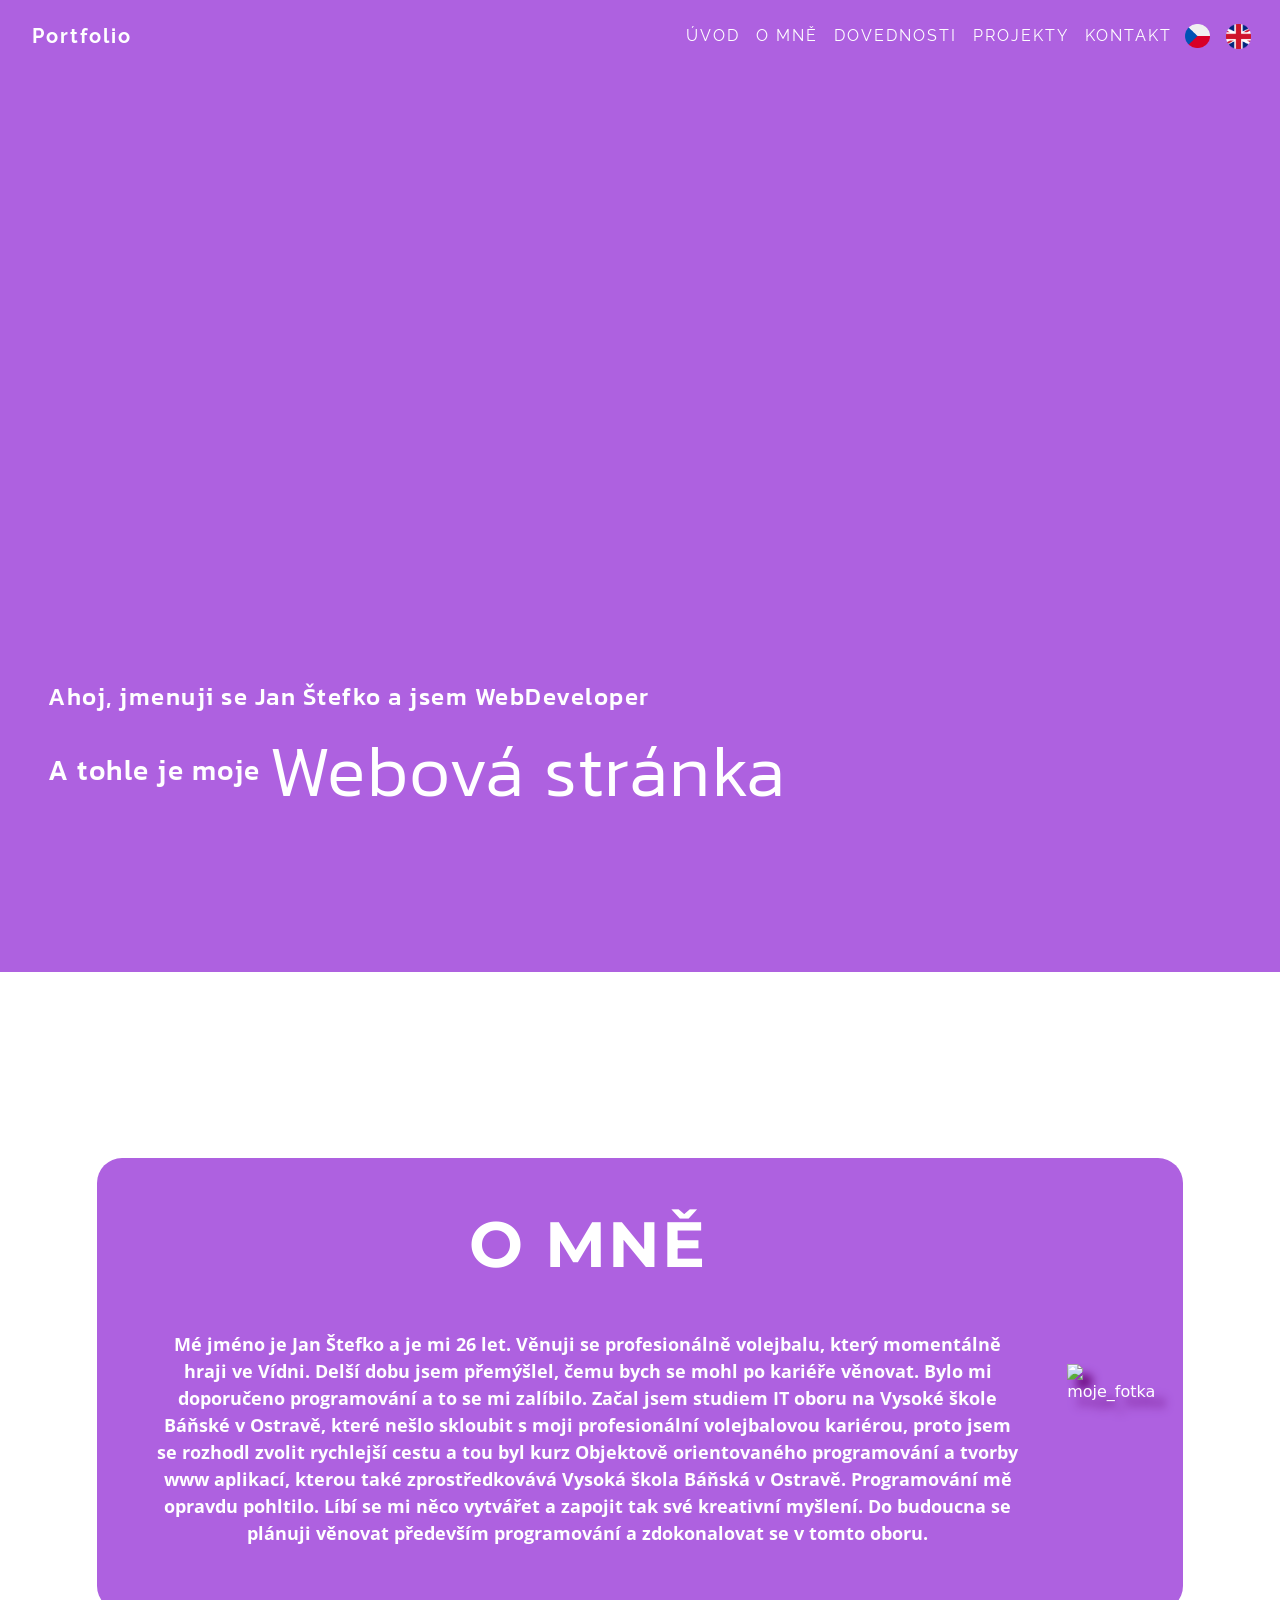
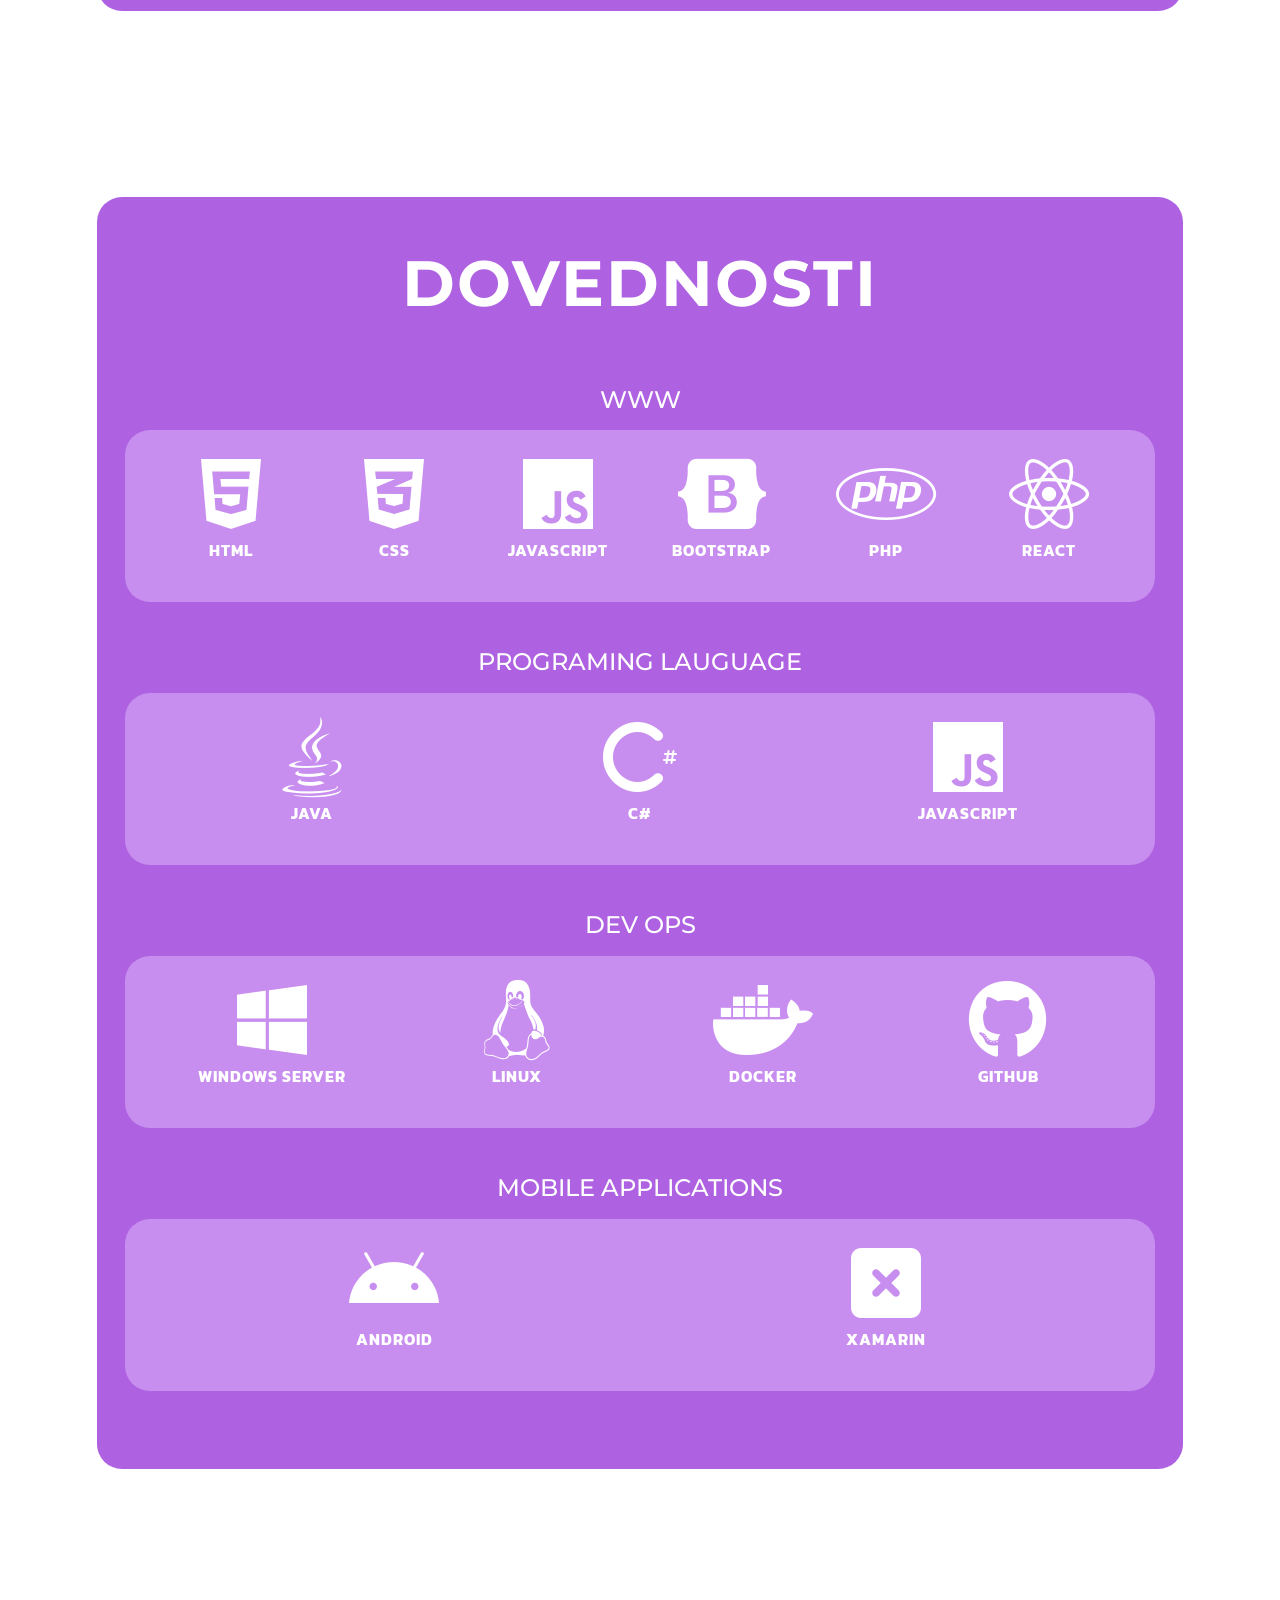
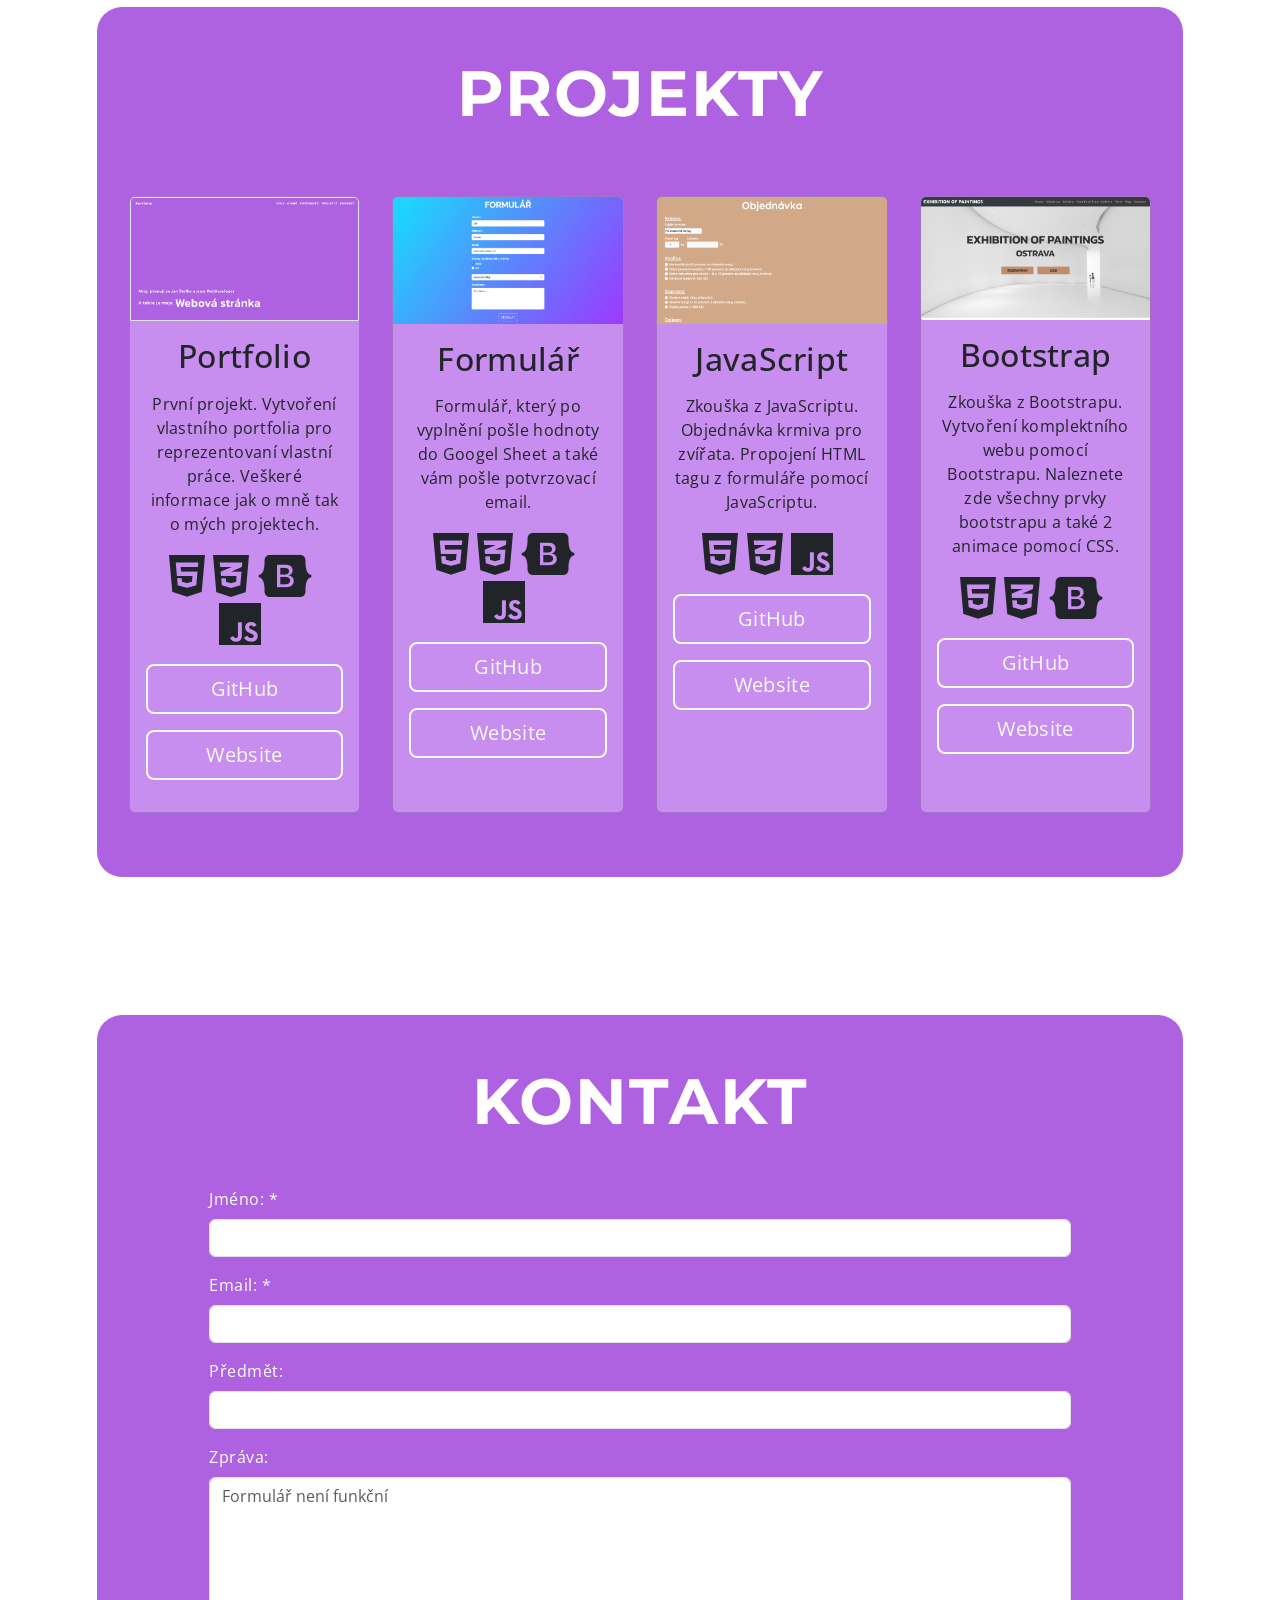
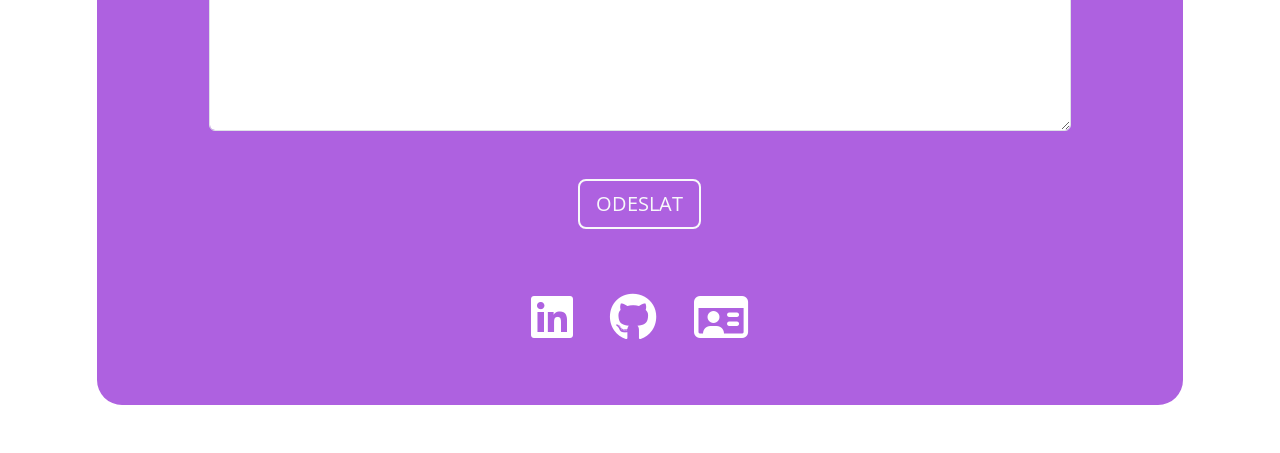
==== index.html @ 213ccf39 "first commit" ====
<!DOCTYPE html>
<html lang="en">
  <head>
    <meta charset="UTF-8" />
    <meta http-equiv="X-UA-Compatible" content="IE=edge" />
    <meta name="viewport" content="width=device-width, initial-scale=1.0" />

    <!-- ############################# ZALOZKA ############################# -->

    <title>Portfolio || Jan Štefko</title>
    <link rel="icon" href="images/profil.png" />

    <!-- ############################# BOOTSTRAP ############################# -->

    <link
      href="https://cdn.jsdelivr.net/npm/bootstrap@5.3.0-alpha1/dist/css/bootstrap.min.css"
      rel="stylesheet"
      integrity="sha384-GLhlTQ8iRABdZLl6O3oVMWSktQOp6b7In1Zl3/Jr59b6EGGoI1aFkw7cmDA6j6gD"
      crossorigin="anonymous"
    />

    <!-- ############################# ICON ############################# -->

    <link
      rel="stylesheet"
      href="https://cdnjs.cloudflare.com/ajax/libs/font-awesome/6.2.1/css/all.min.css"
      integrity="sha512-MV7K8+y+gLIBoVD59lQIYicR65iaqukzvf/nwasF0nqhPay5w/9lJmVM2hMDcnK1OnMGCdVK+iQrJ7lzPJQd1w=="
      crossorigin="anonymous"
      referrerpolicy="no-referrer"
    />

    <!-- ############################# FONTS ############################# -->

    <link rel="preconnect" href="https://fonts.googleapis.com" />
    <link rel="preconnect" href="https://fonts.gstatic.com" crossorigin />
    <link
      href="https://fonts.googleapis.com/css2?family=Raleway:wght@800&display=swap"
      rel="stylesheet"
    />

    <link rel="preconnect" href="https://fonts.googleapis.com" />
    <link rel="preconnect" href="https://fonts.gstatic.com" crossorigin />
    <link
      href="https://fonts.googleapis.com/css2?family=Kanit:wght@500&display=swap"
      rel="stylesheet"
    />

    <link rel="preconnect" href="https://fonts.googleapis.com" />
    <link rel="preconnect" href="https://fonts.gstatic.com" crossorigin />
    <link
      href="https://fonts.googleapis.com/css2?family=Open+Sans:wght@600&display=swap"
      rel="stylesheet"
    />

    <link rel="preconnect" href="https://fonts.googleapis.com" />
    <link rel="preconnect" href="https://fonts.gstatic.com" crossorigin />
    <link
      href="https://fonts.googleapis.com/css2?family=Montserrat:wght@800&display=swap"
      rel="stylesheet"
    />
    <link rel="preconnect" href="https://fonts.googleapis.com" />
    <link rel="preconnect" href="https://fonts.gstatic.com" crossorigin />
    <link
      href="https://fonts.googleapis.com/css2?family=Quicksand:wght@700&display=swap"
      rel="stylesheet"
    />

    <!-- ############################# CSS ############################# -->

    <link rel="stylesheet" href="app.css" type="text/css" />
  </head>
  <body>
    <!-- ############################# NAVBAR ############################# -->

    <nav class="navbar navbar-expand-md navbar-dark p-3 sticky-top">
      <a href="#" class="navbar-brand ps-3 fw-bolder">Portfolio</a>

      <button
        class="navbar-toggler"
        data-bs-toggle="collapse"
        data-bs-target="#mainNav"
        aria-controls="mainNav"
        aria-expanded="false"
        aria-label="Toggle navigation"
      >
        <span class="navbar-toggler-icon"></span>
      </button>

      <div class="collapse navbar-collapse" id="mainNav">
        <ul class="navbar-nav ms-auto align-items-center">
          <li class="nav-item">
            <a
              href="#uvodS"
              class="nav-link"
              data-text-cs="ÚVOD"
              data-text-en="HOME"
            ></a>
          </li>

          <li class="nav-item">
            <a
              href="#omneS"
              class="nav-link"
              data-text-cs="O MNĚ"
              data-text-en="ABOUT ME"
            ></a>
          </li>

          <li class="nav-item">
            <a
              href="#dovednostiS"
              class="nav-link"
              data-text-cs="DOVEDNOSTI"
              data-text-en="SKILLS"
            ></a>
          </li>

          <li class="nav-item">
            <a
              href="#projektyS"
              class="nav-link"
              data-text-cs="PROJEKTY"
              data-text-en="PROJECTS"
            ></a>
          </li>

          <li class="nav-item">
            <a
              href="#kontaktS"
              class="nav-link"
              data-text-cs="KONTAKT"
              data-text-en="CONTACT"
            ></a>
          </li>

          <li class="nav-item prpinani_jazyku me-2">
            <a href="#" id="language-cs"
              ><img src="images/cesky.png" alt="cesky"
            /></a>
            <a href="#" id="language-en"
              ><img src="images/anglicka.png" alt="anglicky"
            /></a>
          </li>
        </ul>
      </div>
    </nav>

    <!-- ############################# UVOD ############################# -->

    <div id="uvodS"></div>

    <section
      class="uvod mb-2 mb-sm-3 mb-md-5 d-flex flex-column justify-content-center justify-content-md-end"
    >
      <div class="col-12 text-center d-md-none">
        <h1>
          <span class="display-1">PORTFOLIO</span> <br />
          Jan Štefko
        </h1>
      </div>

      <div class="col-12 d-none d-md-inline ps-md-5">
        <h4
          class="mb-3"
          data-text-cs="Ahoj, jmenuji se Jan Štefko a jsem WebDeveloper"
          data-text-en="Hi, my name is Jan Štefko and I'm WebDeveloper"
        ></h4>

        <div class="hlavni_nadpis d-flex align-items-center">
          <h4
            class="fs-3"
            data-text-cs="A tohle je moje"
            data-text-en="And this is mine"
          ></h4>
          <h1
            class="display-2 ms-2"
            data-text-cs="Webová stránka"
            data-text-en="Website"
          ></h1>
        </div>
        <!-- <h1 class="d-flex align-items-center fs-3">
          A tohle je moje &nbsp;<span class="display-2">Webová stránka </span>
        </h1> -->
      </div>
    </section>

    <!-- ############################# O MNE ############################# -->

    <div id="omneS"></div>

    <section id="omne">
      <div class="omne mb-2 mb-sm-3 mb-md-5">
        <div class="row d-flex justify-content-center align-items-center">
          <div
            class="karta mt-2 mt-sm-3 mt-md-5 col-10 d-flex justify-content-space-between align-items-center"
          >
            <div
              class="text_omne text-center d-flex flex-column justify-content-center align-items-center"
            >
              <p
                class="nadpis display-3 my-5 fw-bolder"
                data-text-cs="O MNĚ"
                data-text-en="ABOUT ME"
              ></p>

              <p
                class="lh-base text fw-bolder px-1 px-sm-5 pb-5"
                data-text-cs="Mé jméno je Jan Štefko a je mi 26 let. Věnuji se profesionálně volejbalu, který momentálně hraji ve Vídni. Delší dobu jsem přemýšlel, čemu bych se mohl po kariéře věnovat. Bylo mi doporučeno programování a to se mi zalíbilo. Začal jsem studiem IT oboru na Vysoké škole Báňské v Ostravě, které nešlo skloubit s moji profesionální volejbalovou kariérou, proto jsem se rozhodl zvolit rychlejší cestu a tou byl kurz Objektově orientovaného programování a tvorby www aplikací, kterou také zprostředkovává Vysoká škola Báňská v Ostravě. Programování mě opravdu pohltilo. Líbí se mi něco vytvářet a zapojit tak své kreativní myšlení. Do budoucna se plánuji věnovat především programování a zdokonalovat se v tomto oboru."
                data-text-en="My name is Jan Štefko and I'm 26 years old. I'm a professional volleyball player and currently playing in Vienna. I've been thinking about what to do after my career in volleyball and was recommended programming, which I liked. I started studying IT at the VSB – Technical University of Ostrava, but it was not compatible with my professional volleyball career, so I decided to take a faster path and took a course in Object-Oriented Programming and Web Application Development, which is also provided by the VSB – Technical University of Ostrava. I am really into programming. I like creating something and using my creative thinking. In the future, I plan to focus mainly on programming and improving in this field."
              ></p>
            </div>

            <div class="podklad me-3 d-none d-sm-none d-md-inline">
              <img src="images/Jan-Štefko_magenta.png" alt="moje_fotka" />
            </div>
          </div>
        </div>
      </div>
    </section>

    <!-- ############################# DOVEDNOSTI ############################# -->

    <div id="dovednostiS"></div>

    <section id="dovednosti">
      <div
        class="row d-flex justify-content-center align-items-center mt-2 mt-sm-3 mt-md-5"
      >
        <div class="col-10 karta">
          <p
            class="nadpis display-3 my-5 fw-bolder text-center"
            data-text-cs="DOVEDNOSTI"
            data-text-en="SKILLS"
          ></p>

          <div class="row mx-3 my-5 d-flex flex-column align-items-center">
            <h4 class="text-center my-3">WWW</h4>

            <div
              class="col-12 row jazyky p-4 d-flex justify-content-space-between align-items-center"
            >
              <div class="ikonky col-6 col-md-4 col-lg-2">
                <i class="fa-brands fa-html5 display-1"></i>
                <p>HTML</p>
              </div>

              <div class="ikonky col-6 col-md-4 col-lg-2">
                <i class="fa-brands fa-css3-alt display-1"></i>
                <p>CSS</p>
              </div>

              <div class="ikonky col-6 col-md-4 col-lg-2">
                <i class="fa-brands fa-js display-1"></i>
                <p>JAVASCRIPT</p>
              </div>

              <div class="ikonky col-6 col-md-4 col-lg-2">
                <i class="fa-brands fa-bootstrap display-1"></i>
                <p>BOOTSTRAP</p>
              </div>

              <div class="ikonky col-6 col-md-4 col-lg-2">
                <i class="fa-brands fa-php display-1"></i>
                <p>PHP</p>
              </div>

              <div class="ikonky col-6 col-md-4 col-lg-2">
                <i class="fa-brands fa-react display-1"></i>
                <p>REACT</p>
              </div>
            </div>

            <h4 class="text-center my-3">PROGRAMING LAUGUAGE</h4>

            <div
              class="col-12 row jazyky p-4 d-flex justify-content-space-between align-items-center"
            >
              <div class="ikonky col-4">
                <i class="fa-brands fa-java display-1"></i>
                <p>JAVA</p>
              </div>

              <div class="ikonky col-4">
                <div class="d-flex align-items-center">
                  <i class="fa-sharp fa-solid fa-c display-1"></i>
                  <i class="fa-sharp fa-solid fa-hashtag"></i>
                </div>
                <p>C#</p>
              </div>

              <div class="ikonky col-4">
                <i class="fa-brands fa-js display-1"></i>
                <p>JAVASCRIPT</p>
              </div>
            </div>

            <h4 class="text-center my-3">DEV OPS</h4>

            <div
              class="col-12 row jazyky p-4 d-flex justify-content-space-between align-items-center"
            >
              <div class="ikonky col-6 col-md-3">
                <i class="fa-brands fa-windows display-1"></i>
                <p>WINDOWS SERVER</p>
              </div>

              <div class="ikonky col-6 col-md-3">
                <i class="fa-brands fa-linux display-1"></i>
                <p>LINUX</p>
              </div>

              <div class="ikonky col-6 col-md-3">
                <i class="fa-brands fa-docker display-1"></i>
                <p>DOCKER</p>
              </div>

              <div class="ikonky col-6 col-md-3">
                <i class="fa-brands fa-github display-1"></i>
                <p>GITHUB</p>
              </div>
            </div>

            <h4 class="text-center my-3">MOBILE APPLICATIONS</h4>

            <div
              class="col-12 row jazyky p-4 d-flex justify-content-space-between align-items-center"
            >
              <div class="ikonky col-6">
                <i class="fa-brands fa-android display-1"></i>
                <p>ANDROID</p>
              </div>

              <div class="ikonky col-6">
                <i class="fa-solid fa-square-xmark display-1"></i>
                <p>XAMARIN</p>
              </div>
            </div>
          </div>
        </div>
      </div>
    </section>

    <!-- ############################# PROJEKTY ############################# -->

    <div id="projektyS"></div>

    <section id="projekty">
      <div
        class="row d-flex justify-content-center align-items-center mt-2 mt-sm-3 mt-md-5"
      >
        <div class="col-10 karta">
          <p
            class="nadpis display-3 my-5 fw-bolder text-center"
            data-text-cs="PROJEKTY"
            data-text-en="PROJECTS"
          ></p>

          <div class="row mx-1 my-5">
            <div class="col-12 col-md-6 col-xl-3 p-3 h-">
              <div class="card">
                <a href="http://honzastefko.wz.cz/" target="_blank"
                  ><img
                    class="card-img-top border img-fluid"
                    src="images/screenshot_webove_stranky.png"
                    alt="fotka_portfolia"
                /></a>

                <div class="card-body mb-3">
                  <h2
                    class="card-title text-center mb-3"
                    data-text-cs="Portfolio"
                    data-text-en="Portfolio"
                  ></h2>
                  
                    <p
                      class="card-text text-center"
                      data-text-cs="První projekt. Vytvoření vlastního portfolia pro
                    reprezentovaní vlastní práce. Veškeré informace jak o mně
                    tak o mých projektech."
                      data-text-en="First project. Creation of my own portfolio to represent my own work. All information about me and my projects."
                    ></p>
                    <p class="card-text text-center">
                      <i class="fa-brands fa-html5 display-5 me-2"></i
                      ><i class="fa-brands fa-css3-alt display-5 me-2"></i
                      ><i class="fa-brands fa-bootstrap display-5 me-2"></i
                      ><i class="fa-brands fa-js display-5 me-2"></i>
                    </p>
                    <div
                      class="tlacitko d-flex flex-column gap-3"
                    >
                      <a
                        href="https://github.com/Stefinger/Portfolio"
                        target="_blank"
                        class="btn btn-lg btn-outline-light"
                        >GitHub</a
                      >
                      <a
                        href="http://honzastefko.wz.cz/"
                        target="_blank"
                        class="btn btn-lg btn-outline-light"
                        >Website</a
                      >
                    </div>                 
                </div>
              </div>
            </div>

            <div class="col-12 col-md-6 col-xl-3 p-3">
              <div class="card">
                <a href="Form/form.html" target="_blank"
                  ><img
                    class="card-img-top img-fluid"
                    src="images/screenshot_formulare.png"
                    alt="formular"
                /></a>

                <div class="card-body mb-3">
                  <h2
                    class="card-title text-center mb-3"
                    data-text-cs="Formulář"
                    data-text-en="Form"
                  ></h2>
                 
                    <p
                      class="card-text text-center"
                      data-text-cs="Formulář, který po vyplnění pošle hodnoty do Googel Sheet a také vám pošle potvrzovací email."
                      data-text-en="A form that after being filled out sends the values to a Google Sheet and also sends you a confirmation email."
                    ></p>
                    <p class="card-text text-center">
                      <i class="fa-brands fa-html5 display-5 me-2"></i
                      ><i class="fa-brands fa-css3-alt display-5 me-2"></i
                      ><i class="fa-brands fa-bootstrap display-5 me-2"></i
                      ><i class="fa-brands fa-js display-5 me-2"></i>
                    </p>
                    <div
                      class="tlacitko d-flex flex-column gap-3"
                    >
                      <a
                        href="https://github.com/Stefinger/Portfolio/blob/master/form.html"
                        target="_blank"
                        class="btn btn-lg btn-outline-light"
                        >GitHub</a
                      >
                      <a
                        href="Form/form.html"
                        target="_blank"
                        class="btn btn-lg btn-outline-light"
                        >Website</a
                      >
                    </div>                 
                </div>
              </div>
            </div>

            <div class="col-12 col-md-6 col-xl-3 p-3">
              <div class="card">
                <a href="Zverimex/zverimex_objednavka.html" target="_blank">
                  <img
                    class="card-img-top img-fluid"
                    src="images/screenshot_zverimex_objednavka.png"
                    alt="winter"
                  />
                </a>

                <div class="card-body mb-3">
                  <h2
                    class="card-title text-center mb-3"
                    data-text-cs="JavaScript"
                    data-text-en="JavaScript"
                  ></h2>

                  <p
                    class="card-text text-center" 
                    data-text-cs="Zkouška z JavaScriptu. Objednávka krmiva pro zvířata. Propojení HTML tagu z formuláře pomocí JavaScriptu."
                    data-text-en="JavaScript exam. Ordering food for animals. Linking HTML tag from a form using JavaScript."
                  ></p>

                  <p class="card-text text-center">
                    <i class="fa-brands fa-html5 display-5 me-2"></i
                    ><i class="fa-brands fa-css3-alt display-5 me-2"></i
                    ></i
                    ><i class="fa-brands fa-js display-5 me-2"></i>
                  </p>

                  <div
                    class="tlacitko d-flex flex-column gap-3"
                  >
                    <a
                      href="https://github.com/Stefinger/Portfolio/blob/master/zverimex_objednavka.html"
                      target="_blank"
                      class="btn btn-lg btn-outline-light"
                      >GitHub</a
                    >
                    <a
                      href="Zverimex/zverimex_objednavka.html"
                      target="_blank"
                      class="btn btn-lg btn-outline-light"
                      >Website</a
                    >
                  </div>
                </div>
              </div>
            </div>

            <div class="col-12 col-md-6 col-xl-3 p-3">
              <div class="card">
                <a href="./Bootstrap_test/index.html" target="_blank">
                  <img
                    class="card-img-top img-fluid"
                    src="images/screenshot_bootstrap.png"
                    alt="Bootstrap Project"
                  />
                </a>

                <div class="card-body mb-3">
                  <h2
                    class="card-title text-center mb-3"
                    data-text-cs="Bootstrap "
                    data-text-en="Bootstrap"
                  ></h2>

                  <p
                    class="card-text text-center"
                    data-text-cs="Zkouška z Bootstrapu. Vytvoření komplektního webu pomocí Bootstrapu. Naleznete zde všechny prvky bootstrapu a také 2 animace pomocí CSS."
                    data-text-en="Bootstrap exam. Creating a complete website using Bootstrap. You will find all Bootstrap components and also 2 animations using CSS."
                  ></p>

                  <p class="card-text text-center">
                    <i class="fa-brands fa-html5 display-5 me-2"></i
                    ><i class="fa-brands fa-css3-alt display-5 me-2"></i
                    ><i class="fa-brands fa-bootstrap display-5 me-2"></i>
                  </p>

                  <div
                    class="tlacitko d-flex flex-column gap-3"
                  >
                    <a
                      href="https://github.com/Stefinger/Bootstrap_test"
                      class="btn btn-lg btn-outline-light"
                      >GitHub</a
                    >
                    <a
                      href="./Bootstrap_test/index.html"
                      class="btn btn-lg btn-outline-light"
                      >Website</a
                    >
                  </div>
                </div>
              </div>
            </div>
          </div>
        </div>
      </div>
    </section>

    <!-- ############################# KONTAKT ############################# -->

    <div id="kontaktS"></div>

    <section id="kontakt">
      <div
        class="row d-flex justify-content-center align-items-center my-2 my-sm-3 my-md-5"
      >
        <div class="col-10 karta row">
          <p
            class="nadpis display-3 my-5 fw-bolder text-center"
            data-text-cs="KONTAKT"
            data-text-en="CONTACT"
          ></p>

          <div class="col-10 m-auto d-flex flex-column">
            <div class="form-group">
              <label
                for="jmeno"
                class="form-label mb-2"
                data-text-cs="Jméno: *"
                data-text-en="Name: *"
              ></label>
              <input type="jmeno" class="form-control mb-3" id="jmeno" />
            </div>

            <div class="form-group">
              <label for="email" class="form-label mb-2">Email: *</label>
              <input type="email" class="form-control mb-3" id="email" />
            </div>

            <div class="form-group">
              <label
                for="predmet"
                class="form-label mb-2"
                data-text-cs="Předmět:"
                data-text-en="Subject:"
              ></label>
              <input type="predmet" class="form-control mb-3" id="predmet" />
            </div>

            <div class="form-group">
              <label
                for="predmet"
                class="form-label mb-2"
                data-text-cs="Zpráva:"
                data-text-en="Message:"
              ></label>
              <textarea
                class="form-control mb-5"
                id="zprava"
                rows="10"
                placeholder="Formulář není funkční"
              ></textarea>
            </div>

            <button
              class="btn btn-lg btn-outline-light align-self-center mb-5"
              data-text-cs="ODESLAT"
              data-text-en="SEND"
            ></button>

            <div class="socialni_site align-self-center mb-5">
              <a href="https://www.linkedin.com/in/janstefko/" target="_blank"
                ><i
                  class="fa-brands fa-linkedin display-5 m-3"
                  data-bs-toggle="tooltip"
                  data-bs-placement="top"
                  data-bs-title="LinkedIn"
                ></i
              ></a>
              <a href="https://github.com/Stefinger" target="_blank"
                ><i
                  class="fa-brands fa-github display-5 m-3"
                  data-bs-toggle="tooltip"
                  data-bs-placement="top"
                  data-bs-title="GitHub"
                ></i
              ></a>
              <a href="JanStefko_CV.pdf" target="_blank">
                <i
                  class="fa-regular fa-id-card display-5 m-3"
                  data-bs-toggle="tooltip"
                  data-bs-placement="top"
                  data-bs-title="CV"
                ></i>
              </a>
            </div>
          </div>
        </div>
      </div>
    </section>

    <!-- ############################# JAVASCRIPT ############################# -->

    <!-- ----------------------- BOOTSTRAP ----------------------- -->

    <script
      src="https://cdn.jsdelivr.net/npm/bootstrap@5.3.0-alpha1/dist/js/bootstrap.bundle.min.js"
      integrity="sha384-w76AqPfDkMBDXo30jS1Sgez6pr3x5MlQ1ZAGC+nuZB+EYdgRZgiwxhTBTkF7CXvN"
      crossorigin="anonymous"
    ></script>

    <!-- ----------------------- JQUERY ----------------------- -->

    <script src="https://code.jquery.com/jquery-3.6.0.min.js"></script>

    <!-- ----------------------- TOOLTIP ----------------------- -->

    <script>
      const tooltipTriggerList = document.querySelectorAll(
        '[data-bs-toggle="tooltip"]'
      );
      const tooltipList = [...tooltipTriggerList].map(
        (tooltipTriggerEl) => new bootstrap.Tooltip(tooltipTriggerEl)
      );
    </script>

    <!-- ----------------------- NAVBAR ----------------------- -->

    <script>
      $(".navbar-nav a").on("click", function () {
        $(".navbar-collapse").collapse("hide");
      });
    </script>

    <!-- ----------------------- TRANSLATE ----------------------- -->

    <script>
      let currentLanguage = "cs";

      document.querySelectorAll("[data-text-cs]").forEach(function (element) {
        element.innerHTML = element.getAttribute(
          `data-text-${currentLanguage}`
        );
      });

      document
        .getElementById("language-cs")
        .addEventListener("click", function (e) {
          e.preventDefault();
          currentLanguage = "cs";
          document
            .querySelectorAll("[data-text-cs]")
            .forEach(function (element) {
              element.innerHTML = element.getAttribute(
                `data-text-${currentLanguage}`
              );
            });
        });

      document
        .getElementById("language-en")
        .addEventListener("click", function (e) {
          e.preventDefault();
          currentLanguage = "en";
          document
            .querySelectorAll("[data-text-cs]")
            .forEach(function (element) {
              element.innerHTML = element.getAttribute(
                `data-text-${currentLanguage}`
              );
            });
        });
    </script>
  </body>
</html>
---- app.css ----
/* -------------------- ALL --------------------  */

* {
    padding: 0px;
    margin: 0px;
    box-sizing: border-box;
}

body {
    font-size: 16px;
    scroll-behavior: smooth;
    width: 100vw;
    margin: 0 auto;
    
}

.karta {
    background-color: rgb(174, 97, 224);
    border-radius: 25px;
    color: #fff;
}

#omneS, #projektyS,#dovednostiS,#kontaktS{
    height: 90px;
}

.nadpis{
    font-family: 'Montserrat', sans-serif;
    letter-spacing: 2px;
}

/* -------------------- NAVBAR --------------------  */

.navbar {
    background-color: rgb(174, 97, 224);
    font-weight: blod;
    font-family: 'Raleway', sans-serif;
    color: #fff;
    letter-spacing: 2px;
}

.nav-link {
    position: relative;
    color: #fff;
    padding-bottom: 8px;
}

.nav-link:hover {
    color: rgb(108, 0, 101);
}

.nav-link::after {
    content: "";
    position: absolute;
    bottom: 0;
    left: 0;
    width: 0%;
    height: 3px;
    background-color: rgb(108, 0, 101);
    transition: width 0.5s ease-out;
}

.nav-link:hover.nav-link::after {
    width: 100%;
}

.prpinani_jazyku img{
    width: 25px;
    margin: 5px;
    transition: transform 0.25s;
}

.prpinani_jazyku img:hover{
    transform: scale(1.5);
}

/* -------------------- UVOD --------------------  */

.uvod {
    font-family: 'Kanit', sans-serif;
    background-color: rgb(174, 97, 224);
    min-height: 100vh;
    color: #fff;
    font-weight: bold;
    padding-bottom: 150px;
    letter-spacing: 1.5px;
}


/* -------------------- O MNE --------------------  */

.omne .text{
    font-family: 'Open Sans', sans-serif;
    font-size: large;
}

.podklad img {
    filter: drop-shadow(10px 10px 5px rgb(110, 12, 129));
}

/* -------------------- DOVEDNOSTI --------------------  */

#dovednosti h4{
    font-family: 'Montserrat', sans-serif;
}

.jazyky{
    background-color: rgb(200, 142, 239);
    border-radius: 25px;
    display: flex;
    justify-content: space-evenly;
    align-items: center;
    margin-bottom: 30px;
}

.ikonky{
    display: flex;
    flex-direction: column;
    align-items: center;
    transition: transform 0.25s;
}

/* -------------------- PROJEKTY --------------------  */

.card {
    background-color: rgb(200, 142, 239);
    height: 100%;
    font-family: 'Open Sans', sans-serif;
    letter-spacing: 0.3px;
}

/* -------------------- KONTAKT --------------------  */

#kontakt {
    font-family:  'Open Sans', sans-serif;
    letter-spacing: 0.5px;
}

.socialni_site i{
    color: #fff;
}

.socialni_site i:hover{
    color: rgb(108, 0, 101);
}

.socialni_site2 i{
    color: #fff;
}

.socialni_site2 i:hover{
    animation: zvetseni 0.7s;
    color: rgb(108, 0, 101);
}

@keyframes zvetseni {
    0%{
        transform: scale(1);
    }

    50%{
        transform: scale(1.5);
    }

    100%{
        transform: scale(1);
    }
}


/* -------------------- CUSTOM BOOTSTRAP --------------------  */

.btn-outline-light{
    border-width: 2px;
}
.btn-outline-light:hover{
    background-color: #fff;
    color: rgb(108, 0, 101);
    border-color: #fff;
}

.btn-outline-light:active{
    background-color: #fff;
    color: rgb(108, 0, 101);
    border-color: #fff;
}

/* -------------------- MEDIA QUERIES --------------------  */

@media screen and (max-width: 576px) {

    #omneS,#projektyS,#dovednostiS,#uvodS,#kontaktS{
        position: relative;
        top:0px;
        height: 40px;
    } 
}

@media screen and (orientation: landscape) and (max-width: 767px) {

    body{
        background-color: rgb(174, 97, 224);
        margin: 0 auto;
    }

}

@media screen and (max-width: 767px) {

    #omneS,#projektyS,#dovednostiS,#uvodS,#kontaktS{
        position: relative;
        top:-250px;
    } 

    body{
        background-color: rgb(174, 97, 224);
    }

}
 

@media screen and (min-width: 768px) {
    
    .podklad img {
        max-width: 250px;
    }

    .ikonky:hover{
        transform: scale(1.3);
    }
    
    .ikonky p{
        font-family:'Kanit', sans-serif;
        letter-spacing: 1px;
        margin-top: 4px;
        font-weight: bold;
    }
    
}


@media screen and (min-width: 992px) {

    .podklad img {
        max-width: 300px;
    }
}


@media screen and (min-width: 1200px) {

    .podklad img {
        max-width: 400px;
    }
}


@media screen and (min-width: 1400px) {

    .podklad img {
        max-width: 500px;
    }
}
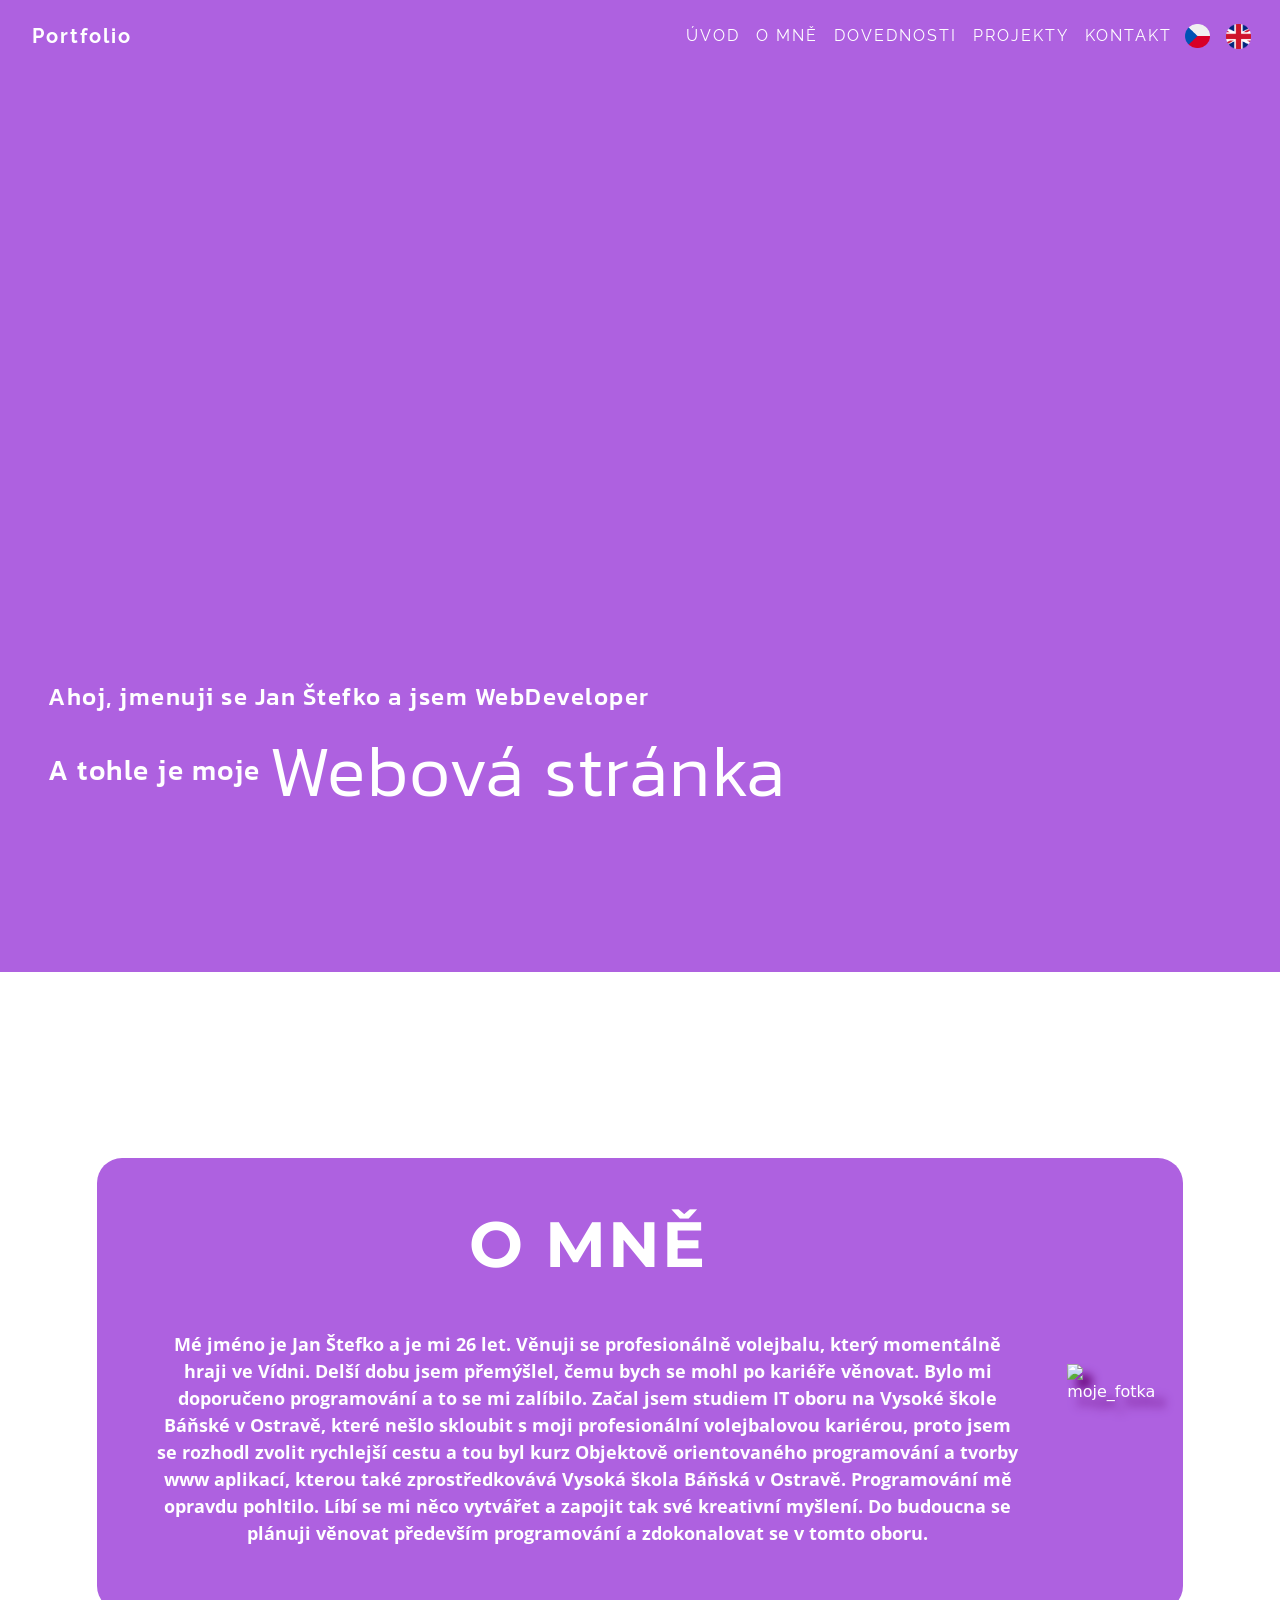
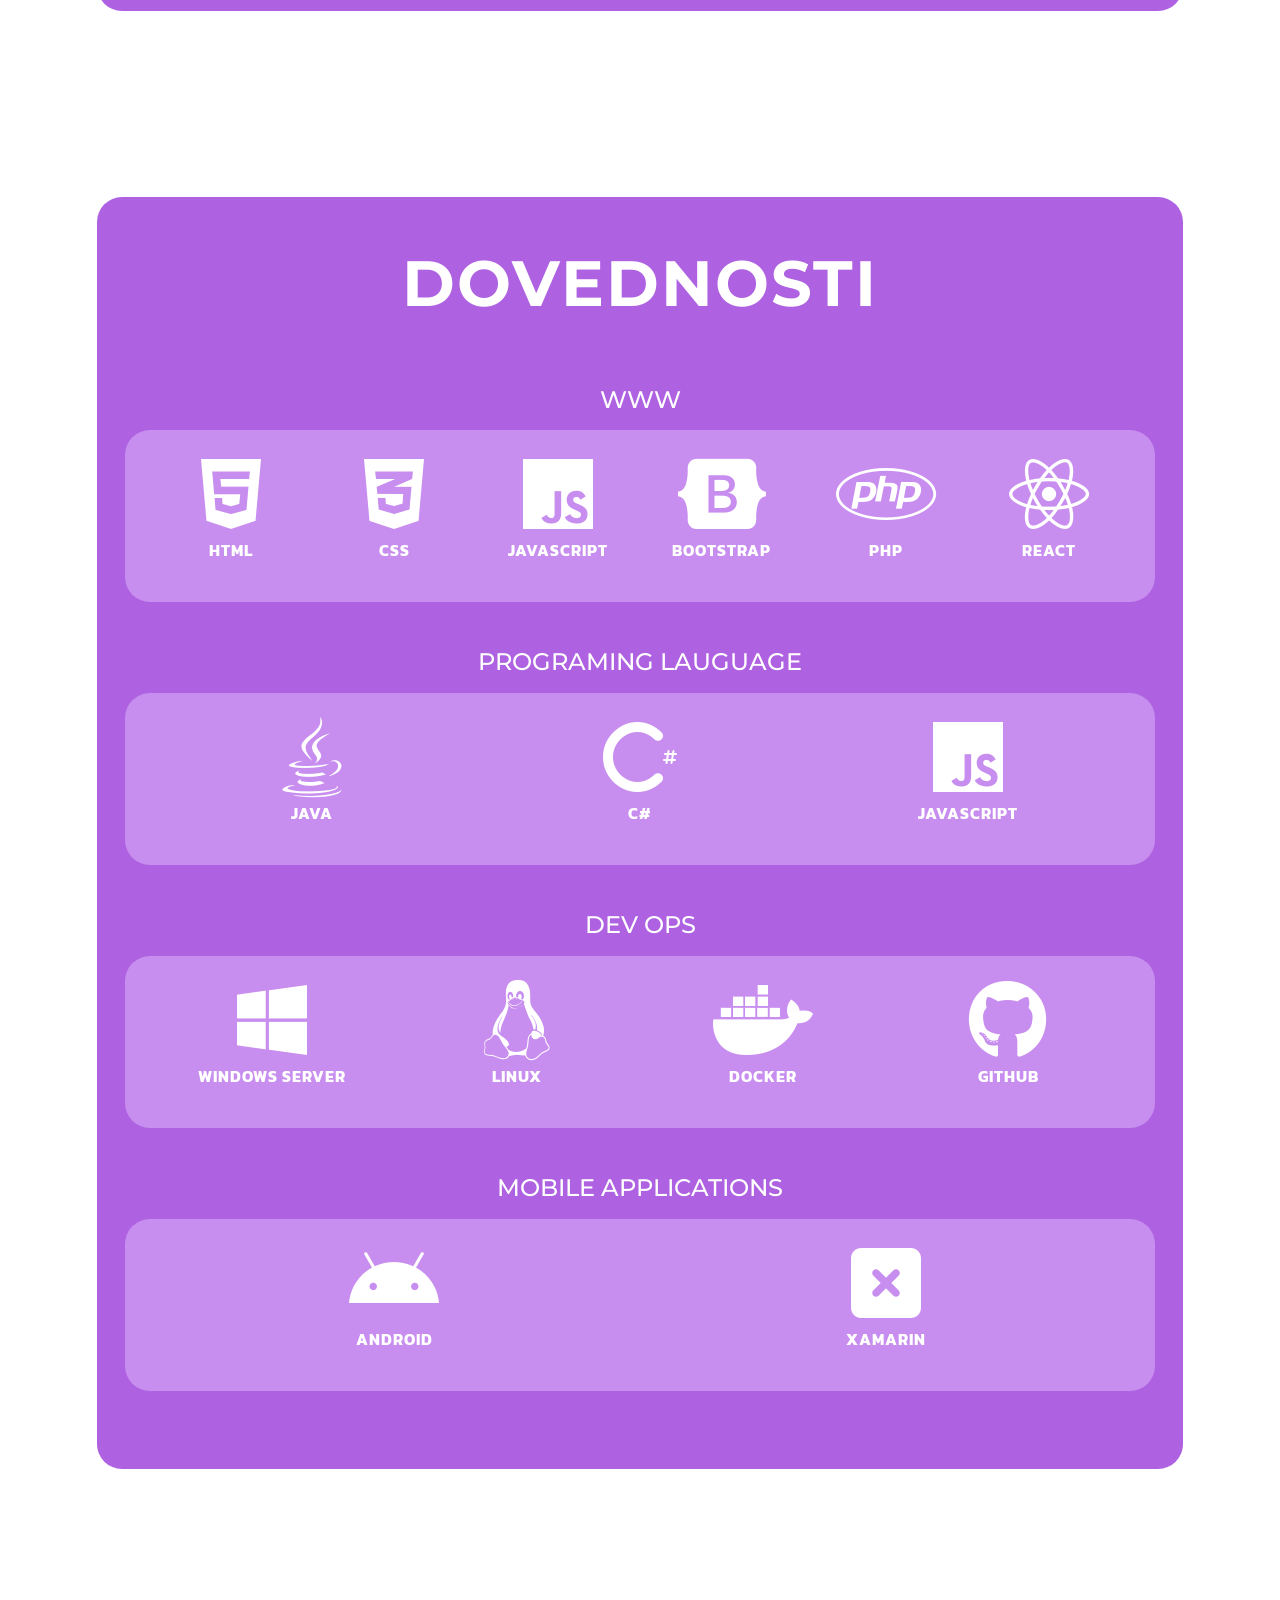
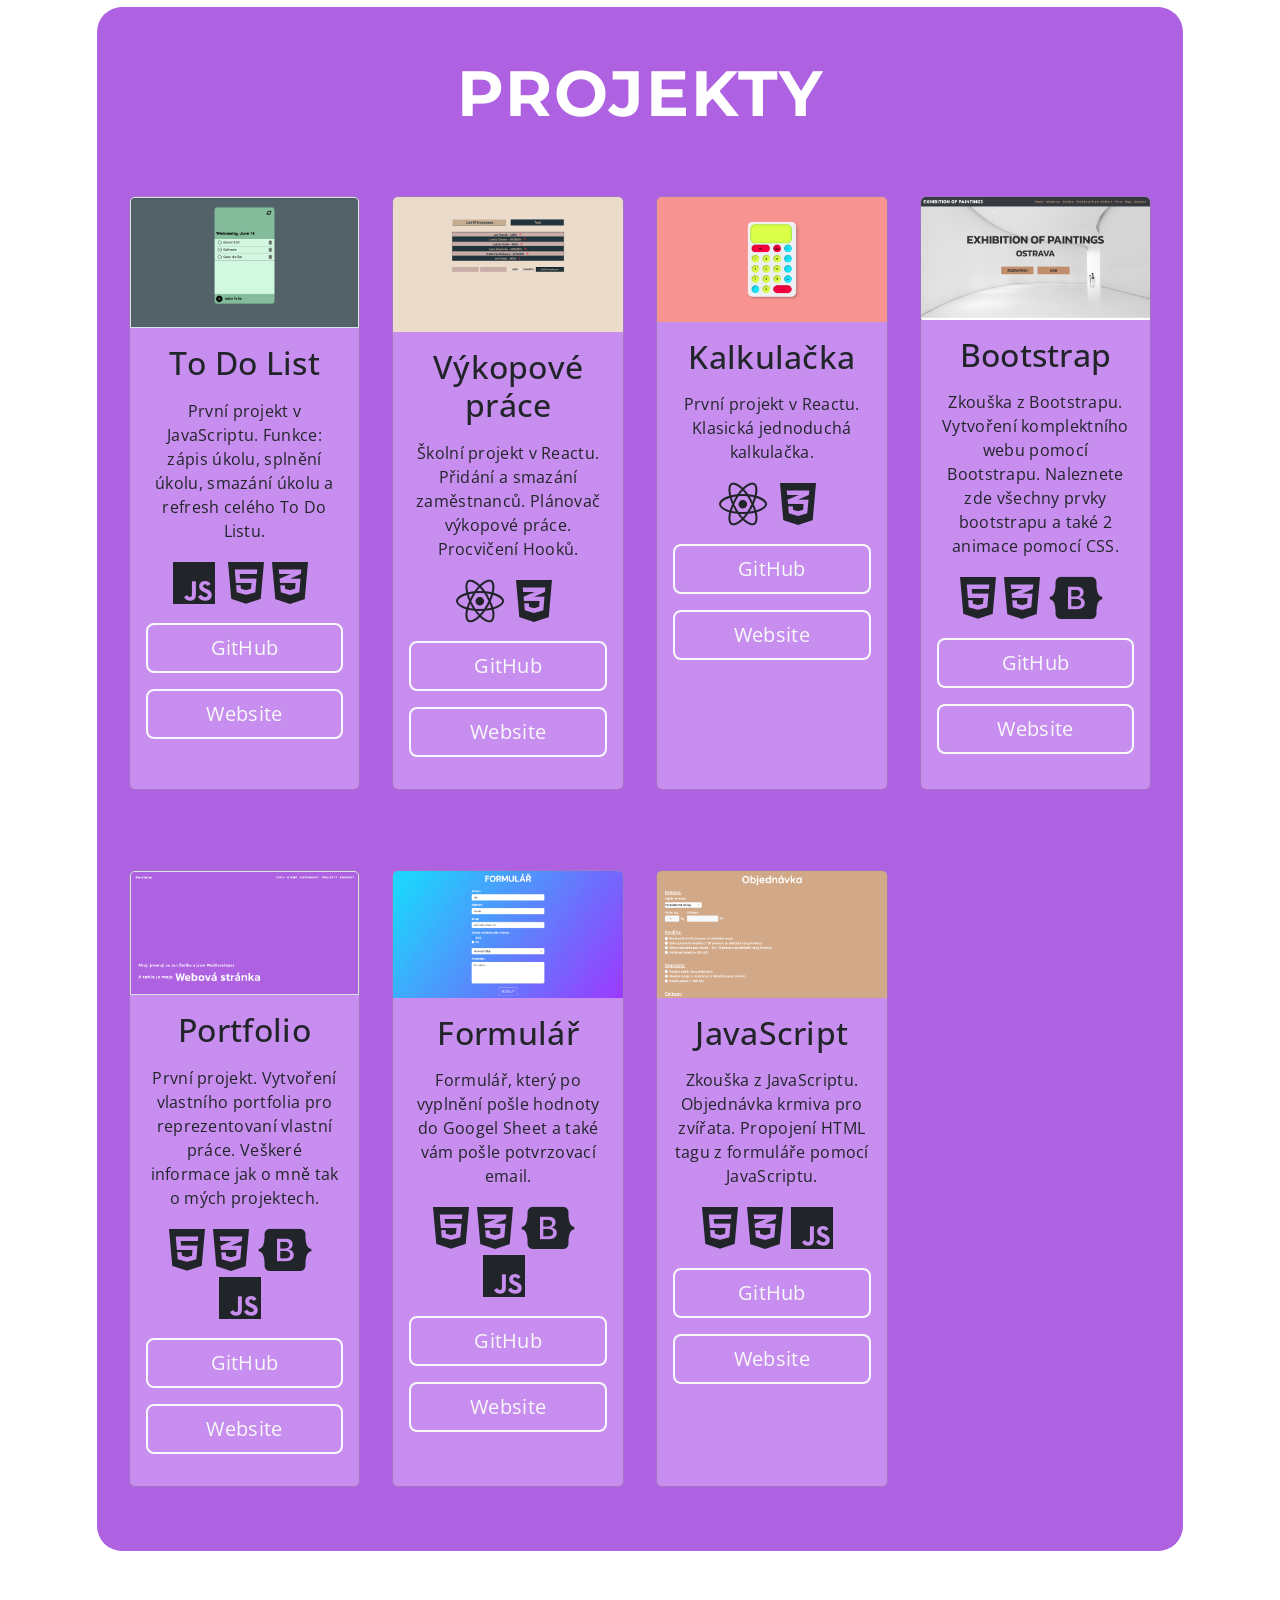
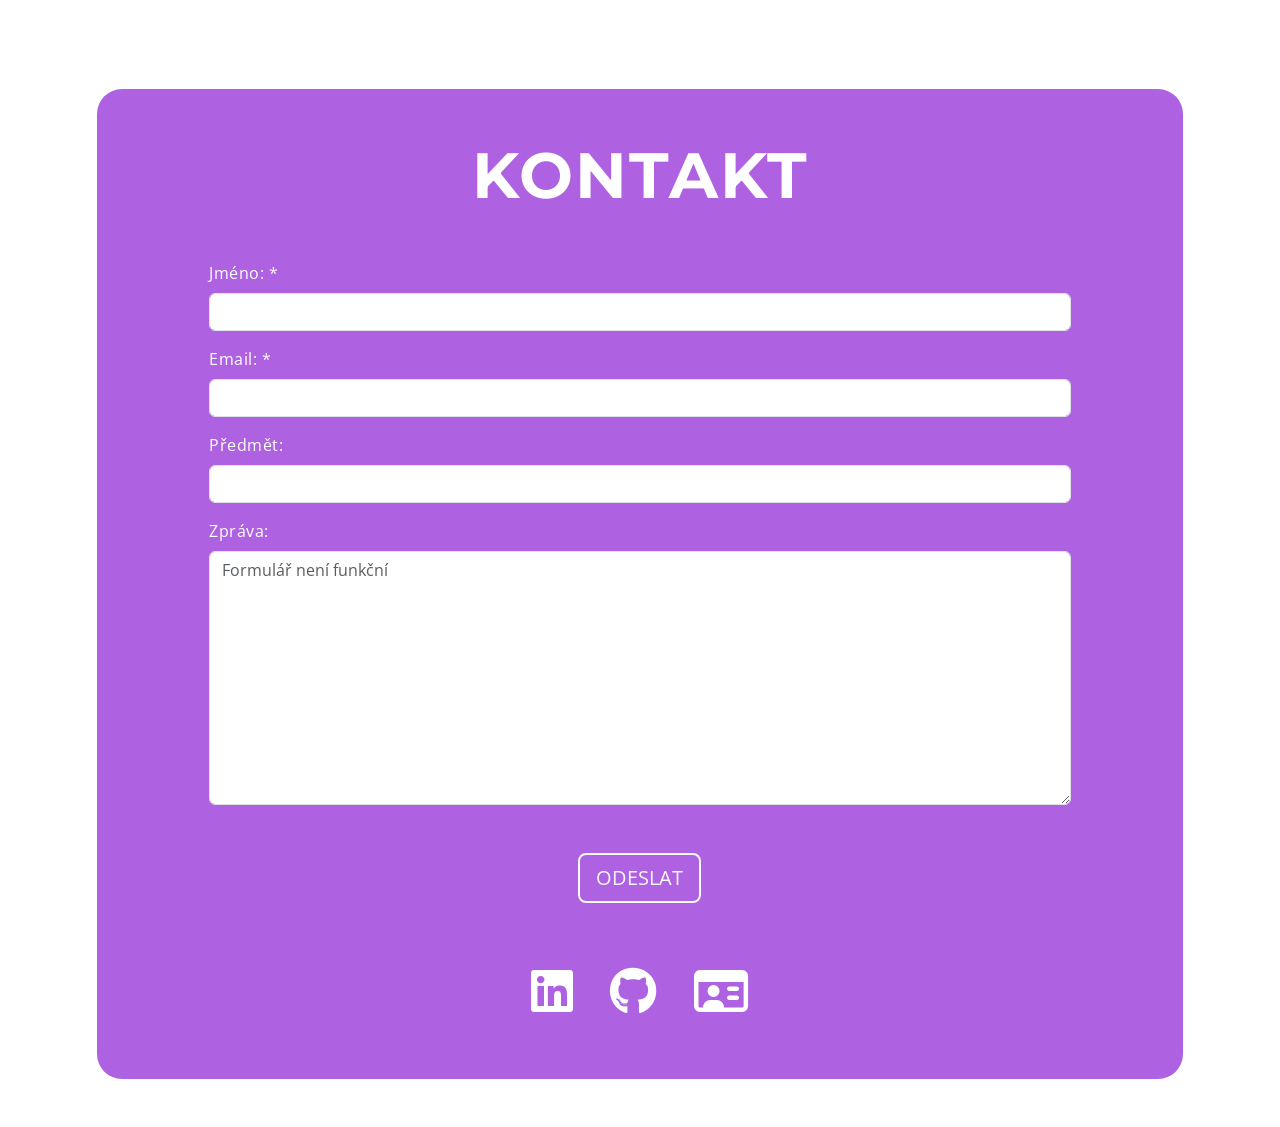
==== commit 620a94c4: "first commit" ====
--- a/index.html
+++ b/index.html
@@ -355,10 +355,202 @@
             data-text-en="PROJECTS"
           ></p>
 
+
           <div class="row mx-1 my-5">
             <div class="col-12 col-md-6 col-xl-3 p-3 h-">
               <div class="card">
-                <a href="http://honzastefko.wz.cz/" target="_blank"
+                <a href="To-Do-List/index.html" target="_blank"
+                  ><img
+                    class="card-img-top border img-fluid"
+                    src="images/To Do List.png"
+                    alt="fotka_To_Do_List"
+                /></a>
+
+                <div class="card-body mb-3">
+                  <h2
+                    class="card-title text-center mb-3"
+                    data-text-cs="To Do List"
+                    data-text-en="To Do List"
+                  ></h2>
+                  
+                    <p
+                      class="card-text text-center"
+                      data-text-cs="První projekt v JavaScriptu. Funkce: zápis úkolu, splnění úkolu, smazání úkolu a refresh celého To Do Listu."
+                      data-text-en="First project in JavaScript. Functions: task entry, task completion, task deletion, and refresh of the entire To-Do List."
+                    ></p>
+                    <p class="card-text text-center">
+                      <i class="fa-brands fa-js display-5 me-2"></i>
+                      <i class="fa-brands fa-html5 display-5 me-2"></i
+                      ><i class="fa-brands fa-css3-alt display-5 me-2"></i>
+                    </p>
+                    <div
+                      class="tlacitko d-flex flex-column gap-3"
+                    >
+                      <a
+                        href="https://github.com/Stefinger/To-Do-List"
+                        target="_blank"
+                        class="btn btn-lg btn-outline-light"
+                        >GitHub</a
+                      >
+                      <a
+                        href="To-Do-List/index.html"
+                        target="_blank"
+                        class="btn btn-lg btn-outline-light"
+                        >Website</a
+                      >
+                    </div>                 
+                </div>
+              </div>
+            </div>
+
+            <div class="col-12 col-md-6 col-xl-3 p-3">
+              <div class="card">
+                <a href="https://stefinger.github.io/Excavation-Work-App-React/" target="_blank"
+                  ><img
+                    class="card-img-top img-fluid"
+                    src="images/excavation-work-app.png"
+                    alt="excavation-work-app"
+                /></a>
+
+                <div class="card-body mb-3">
+                  <h2
+                    class="card-title text-center mb-3"
+                    data-text-cs="Výkopové práce"
+                    data-text-en="Excavation work"
+                  ></h2>
+                 
+                    <p
+                      class="card-text text-center"
+                      data-text-cs="Školní projekt v Reactu. Přidání a smazání zaměstnanců. Plánovač výkopové práce. Procvičení Hooků."
+                      data-text-en="School project in React. Addition and deletion of employees. Excavation work planner. Practice with Hooks."
+                    ></p>
+                    <p class="card-text text-center">
+                      <i class="fa-brands fa-react display-5 me-2"></i>
+                      <i class="fa-brands fa-css3-alt display-5 me-2"></i
+                      >
+                    </p>
+                    <div
+                      class="tlacitko d-flex flex-column gap-3"
+                    >
+                      <a
+                        href="https://github.com/Stefinger/Excavation-Work-App-React"
+                        target="_blank"
+                        class="btn btn-lg btn-outline-light"
+                        >GitHub</a
+                      >
+                      <a
+                        href="https://stefinger.github.io/Excavation-Work-App-React/"
+                        target="_blank"
+                        class="btn btn-lg btn-outline-light"
+                        >Website</a
+                      >
+                    </div>                 
+                </div>
+              </div>
+            </div>
+
+            <div class="col-12 col-md-6 col-xl-3 p-3">
+              <div class="card">
+                <a href="https://stefinger.github.io/Calculator-React/" target="_blank">
+                  <img
+                    class="card-img-top img-fluid"
+                    src="images/Calculator-app.png"
+                    alt="calculator"
+                  />
+                </a>
+
+                <div class="card-body mb-3">
+                  <h2
+                    class="card-title text-center mb-3"
+                    data-text-cs="Kalkulačka"
+                    data-text-en="Calculator"
+                  ></h2>
+
+                  <p
+                    class="card-text text-center" 
+                    data-text-cs="První projekt v Reactu. Klasická jednoduchá kalkulačka."
+                    data-text-en="First project in React. Classic simple calculator."
+                  ></p>
+
+                  <p class="card-text text-center">
+                    <i class="fa-brands fa-react display-5 me-2"></i>
+                    <i class="fa-brands fa-css3-alt display-5 me-2"></i
+                      >
+                  </p>
+
+                  <div
+                    class="tlacitko d-flex flex-column gap-3"
+                  >
+                    <a
+                      href="https://github.com/Stefinger/Calculator-React"
+                      target="_blank"
+                      class="btn btn-lg btn-outline-light"
+                      >GitHub</a
+                    >
+                    <a
+                      href="https://stefinger.github.io/Calculator-React/"
+                      target="_blank"
+                      class="btn btn-lg btn-outline-light"
+                      >Website</a
+                    >
+                  </div>
+                </div>
+              </div>
+            </div>
+
+            <div class="col-12 col-md-6 col-xl-3 p-3">
+              <div class="card">
+                <a href="Bootstrap-Website/index.html" target="_blank">
+                  <img
+                    class="card-img-top img-fluid"
+                    src="images/screenshot_bootstrap.png"
+                    alt="Bootstrap Project"
+                  />
+                </a>
+
+                <div class="card-body mb-3">
+                  <h2
+                    class="card-title text-center mb-3"
+                    data-text-cs="Bootstrap "
+                    data-text-en="Bootstrap"
+                  ></h2>
+
+                  <p
+                    class="card-text text-center"
+                    data-text-cs="Zkouška z Bootstrapu. Vytvoření komplektního webu pomocí Bootstrapu. Naleznete zde všechny prvky bootstrapu a také 2 animace pomocí CSS."
+                    data-text-en="Bootstrap exam. Creating a complete website using Bootstrap. You will find all Bootstrap components and also 2 animations using CSS."
+                  ></p>
+
+                  <p class="card-text text-center">
+                    <i class="fa-brands fa-html5 display-5 me-2"></i
+                    ><i class="fa-brands fa-css3-alt display-5 me-2"></i
+                    ><i class="fa-brands fa-bootstrap display-5 me-2"></i>
+                  </p>
+
+                  <div
+                    class="tlacitko d-flex flex-column gap-3"
+                  >
+                    <a
+                      href="https://github.com/Stefinger/School-Projects/tree/master/Bootstrap-Website"
+                      class="btn btn-lg btn-outline-light"
+                      >GitHub</a
+                    >
+                    <a
+                      href="Bootstrap-Website/index.html"
+                      class="btn btn-lg btn-outline-light"
+                      target="_blank"
+                      >Website</a
+                    >
+                  </div>
+                </div>
+              </div>
+            </div>
+          </div>
+
+          <div class="row mx-1 my-5">
+            <div class="col-12 col-md-6 col-xl-3 p-3 h-">
+              <div class="card">
+                <a href="http://honzastefko.cz/" target="_blank"
                   ><img
                     class="card-img-top border img-fluid"
                     src="images/screenshot_webove_stranky.png"
@@ -436,7 +628,7 @@
                       class="tlacitko d-flex flex-column gap-3"
                     >
                       <a
-                        href="https://github.com/Stefinger/Portfolio/blob/master/form.html"
+                        href="https://github.com/Stefinger/School-Projects/tree/master/Form"
                         target="_blank"
                         class="btn btn-lg btn-outline-light"
                         >GitHub</a
@@ -486,7 +678,7 @@
                     class="tlacitko d-flex flex-column gap-3"
                   >
                     <a
-                      href="https://github.com/Stefinger/Portfolio/blob/master/zverimex_objednavka.html"
+                      href="https://github.com/Stefinger/School-Projects/tree/master/Zverimex"
                       target="_blank"
                       class="btn btn-lg btn-outline-light"
                       >GitHub</a
@@ -494,53 +686,6 @@
                     <a
                       href="Zverimex/zverimex_objednavka.html"
                       target="_blank"
-                      class="btn btn-lg btn-outline-light"
-                      >Website</a
-                    >
-                  </div>
-                </div>
-              </div>
-            </div>
-
-            <div class="col-12 col-md-6 col-xl-3 p-3">
-              <div class="card">
-                <a href="./Bootstrap_test/index.html" target="_blank">
-                  <img
-                    class="card-img-top img-fluid"
-                    src="images/screenshot_bootstrap.png"
-                    alt="Bootstrap Project"
-                  />
-                </a>
-
-                <div class="card-body mb-3">
-                  <h2
-                    class="card-title text-center mb-3"
-                    data-text-cs="Bootstrap "
-                    data-text-en="Bootstrap"
-                  ></h2>
-
-                  <p
-                    class="card-text text-center"
-                    data-text-cs="Zkouška z Bootstrapu. Vytvoření komplektního webu pomocí Bootstrapu. Naleznete zde všechny prvky bootstrapu a také 2 animace pomocí CSS."
-                    data-text-en="Bootstrap exam. Creating a complete website using Bootstrap. You will find all Bootstrap components and also 2 animations using CSS."
-                  ></p>
-
-                  <p class="card-text text-center">
-                    <i class="fa-brands fa-html5 display-5 me-2"></i
-                    ><i class="fa-brands fa-css3-alt display-5 me-2"></i
-                    ><i class="fa-brands fa-bootstrap display-5 me-2"></i>
-                  </p>
-
-                  <div
-                    class="tlacitko d-flex flex-column gap-3"
-                  >
-                    <a
-                      href="https://github.com/Stefinger/Bootstrap_test"
-                      class="btn btn-lg btn-outline-light"
-                      >GitHub</a
-                    >
-                    <a
-                      href="./Bootstrap_test/index.html"
                       class="btn btn-lg btn-outline-light"
                       >Website</a
                     >
--- a/app.css
+++ b/app.css
@@ -129,6 +129,10 @@
     letter-spacing: 0.3px;
 }
 
+#projekty h4{
+    font-family: 'Montserrat', sans-serif;
+}
+
 /* -------------------- KONTAKT --------------------  */
 
 #kontakt {
